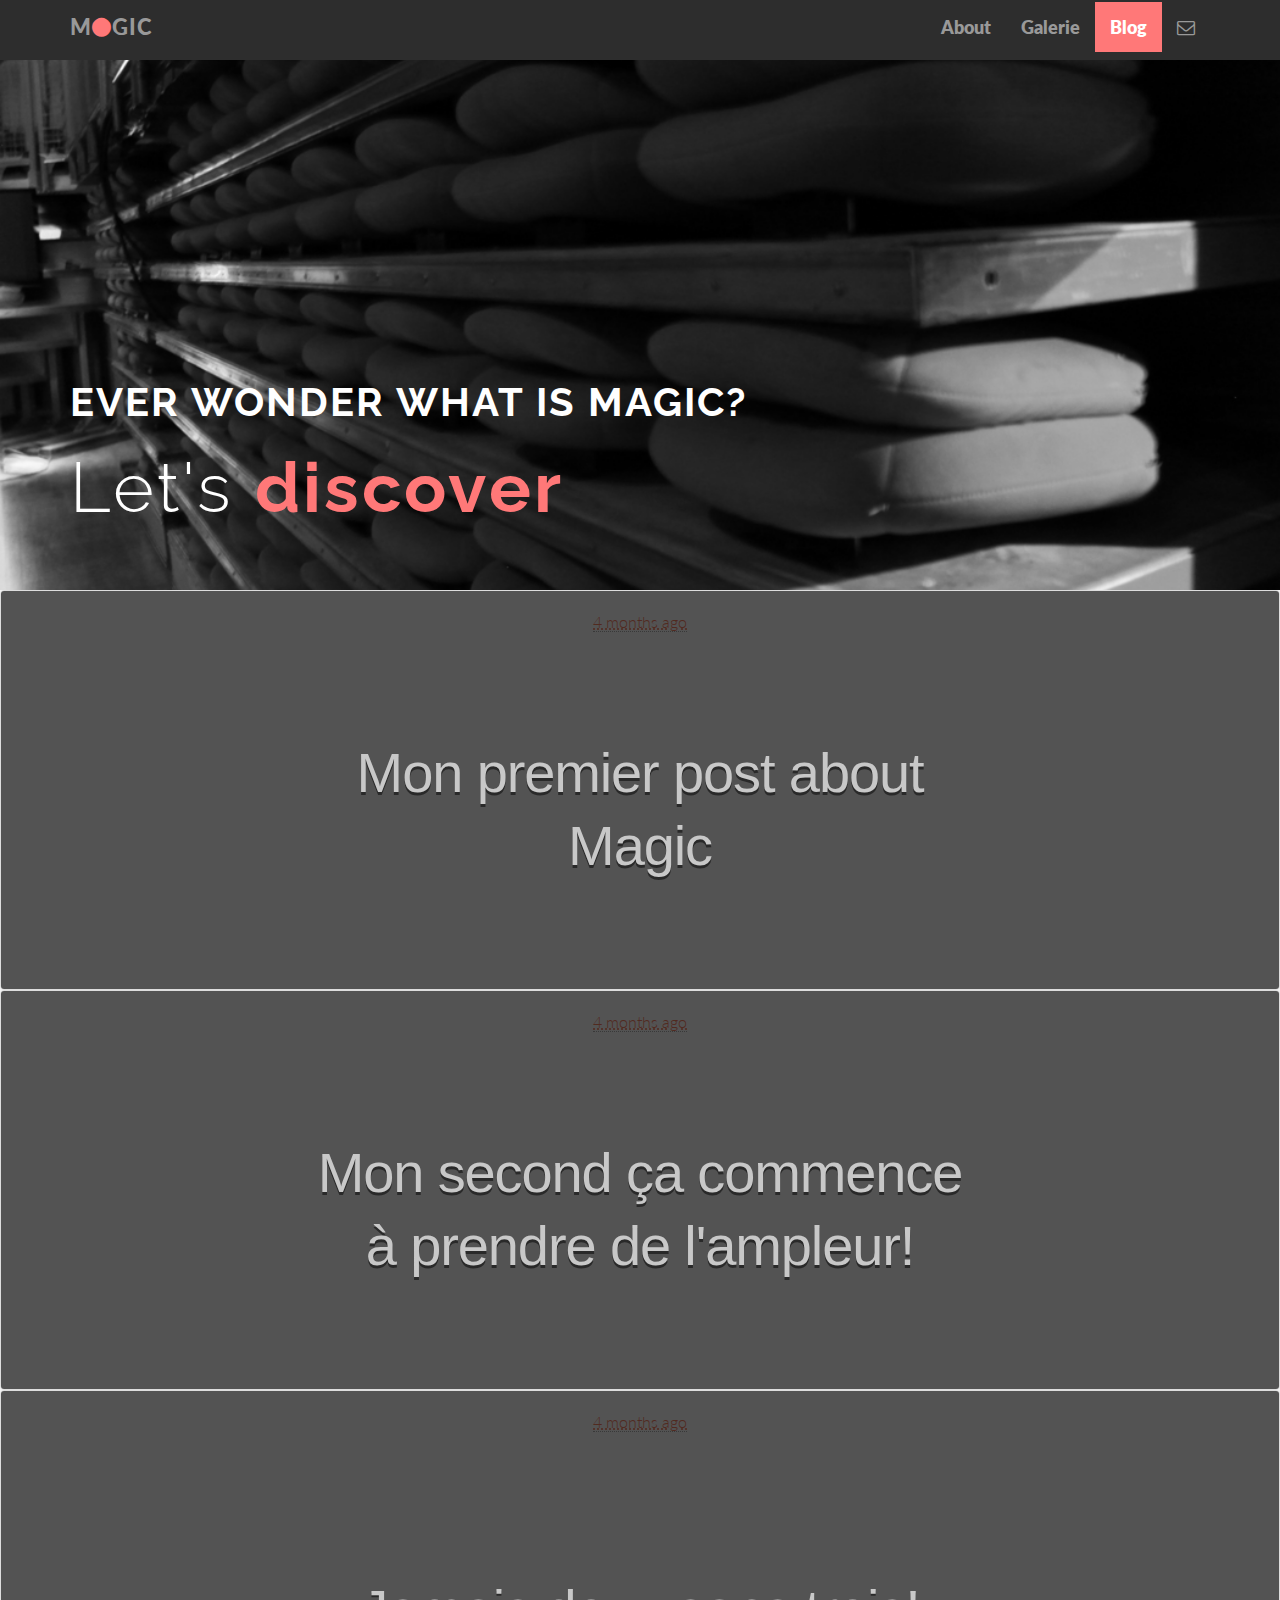
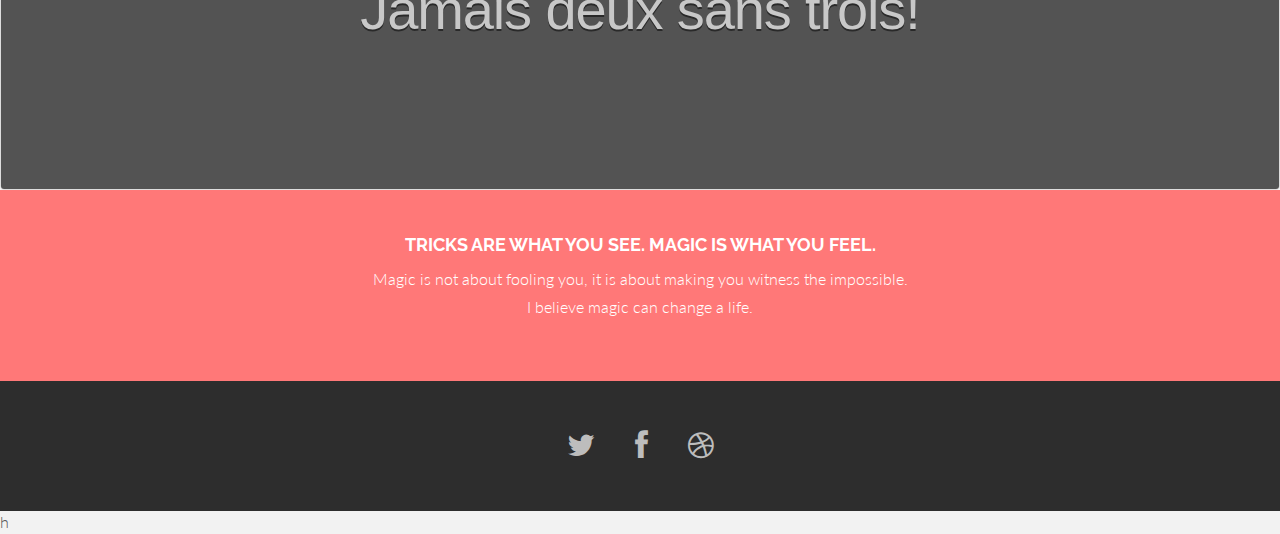
==== spot/theme/Blog.html @ 15b2ce7c "onglet blog" ====
<!DOCTYPE html>
<html lang="en">
  <head>
    <meta charset="utf-8">
    <meta http-equiv="X-UA-Compatible" content="IE=edge">
    <meta name="viewport" content="width=device-width, initial-scale=1.0">
    <meta name="description" content="">
    <meta name="author" content="">
    <link rel="shortcut icon" href="assets/ico/favicon.png">

    <title>SPOT - Free Bootstrap 3 Theme</title>

    <!-- Bootstrap core CSS -->
    <link href="assets/css/bootstrap.css" rel="stylesheet">
    <link href="assets/css/font-awesome.min.css" rel="stylesheet">

    <!-- Custom styles for this template -->
    <link href="assets/css/main.css" rel="stylesheet">

	<script src="assets/js/Chart.js"></script>


    <!-- HTML5 shim and Respond.js IE8 support of HTML5 elements and media queries -->
    <!--[if lt IE 9]>
      <script src="https://oss.maxcdn.com/libs/html5shiv/3.7.0/html5shiv.js"></script>
      <script src="https://oss.maxcdn.com/libs/respond.js/1.3.0/respond.min.js"></script>
    <![endif]-->
  </head>

  <body>

    <!-- Fixed navbar -->
    <div class="navbar navbar-inverse navbar-fixed-top">
      <div class="container">
        <div class="navbar-header">
          <button type="button" class="navbar-toggle" data-toggle="collapse" data-target=".navbar-collapse">
            <span class="icon-bar"></span>
            <span class="icon-bar"></span>
            <span class="icon-bar"></span>
          </button>
          <a class="navbar-brand" href="test.html">M<i class="fa fa-circle"></i>GIC</a>
        </div>
        <div class="navbar-collapse collapse">
          <ul class="nav navbar-nav navbar-right">
            <li><a href="about.html">About</a></li>
	    <li><a href="Galerie.html">Galerie</a></li>
   	    <li class="active"><a href="Blog.html">Blog</a></li>
	    <li><a href="Contact.html"><i class="fa fa-envelope-o"></i></a></li>	
          </ul>
        </div><!--/.nav-collapse -->
      </div>
    </div>

	<div id="headerwrapBlog">
		<div class="container">
			<div class="row right">
				<div class="col-lg-8">
				<h2>Ever wonder what is magic?</h2>
				<h1> Let's <b>discover</b></h1>
				</div>
			</div><!-- row -->
		</div><!-- container -->
	</div><!-- headerwrap -->


	
	<a href="Blog1.html" class="thumbnail single-post" style="background-image:url('http://dananddave.com/wp-content/uploads/2013/04/our-magic-ks-blog.jpg');" href="happiness/" title="First post" rel="bookmark"> <div class="dimmer-dark"></div> <h1 class="entry-title">Mon premier post about Magic </h1> <div class="entry-meta entry-meta-date"> <span class="entry-date"><abbr class="published" title="2015-09-09T15:19:52+0000" data-date="Wednesday 9 September 2015">4 months ago</abbr></span> </div> </a>
	
<a class="thumbnail single-post" style="background-image:url('http://shop.dananddave.com/media/catalog/product/cache/1/image/690x390/9df78eab33525d08d6e5fb8d27136e95/m/a/magic-surface-2.jpg');" href="happiness/" title="We live in a world built by dead people" rel="bookmark"> <div class="dimmer-dark"></div> <h1 class="entry-title">Mon second ça commence à prendre de l'ampleur! </h1> <div class="entry-meta entry-meta-date"> <span class="entry-date"><abbr class="published" title="2015-09-09T15:19:52+0000" data-date="Wednesday 9 September 2015">4 months ago</abbr></span> </div> </a>

<a class="thumbnail single-post" style="background-image:url('http://robincarey.com/wp-content/uploads/2010/12/v5_1.png');" href="happiness/" title="We live in a world built by dead people" rel="bookmark"> <div class="dimmer-dark"></div> <h1 class="entry-title">Jamais deux sans trois! </h1> <div class="entry-meta entry-meta-date"> <span class="entry-date"><abbr class="published" title="2015-09-09T15:19:52+0000" data-date="Wednesday 9 September 2015">4 months ago</abbr></span> </div> </a>
	
	<div id="r">
		<div class="container">
			<div class="row centered">
				<div class="col-lg-8 col-lg-offset-2">
					<h4>TRICKS ARE WHAT YOU SEE. MAGIC IS WHAT YOU FEEL.</h4>
					<p>Magic is not about fooling you, it is about making you witness the impossible.<br>
						I believe magic can change a life. </p>
				</div>
			</div><!-- row -->
		</div><!-- container -->
	</div><!-- r wrap -->
	
	
	<!-- FOOTER -->
	<div id="f">
		<div class="container">
			<div class="row centered">
				<a href="#"><i class="fa fa-twitter"></i></a><a href="#"><i class="fa fa-facebook"></i></a><a href="#"><i class="fa fa-dribbble"></i></a>
		
			</div><!-- row -->
		</div><!-- container -->
	</div><!-- Footer -->



    <!-- Bootstrap core JavaScript
    ================================================== -->
    <!-- Placed at the end of the document so the pages load faster -->
    <script src="https://code.jquery.com/jquery-1.10.2.min.js"></script>
    <script src="assets/js/bootstrap.min.js"></script>
  </body>
</html>h
---- spot/theme/assets/css/main.css ----
/*
 * Author: Carlos Alvarez
 * URL: http://alvarez.is
 *
 * Project Name: SPOT - Free Bootstrap 3 Theme
 * Version: 1.0
 * URL: http://blacktie.co
 */
 
/* FONTS */
@import url(http://fonts.googleapis.com/css?family=Lato:300,400,700,900);
@import url(http://fonts.googleapis.com/css?family=Raleway:400,300,700,900);

/* OVERALL ASPECT */

body {
  background-color: #f2f2f2;
    font-family: "Lato";
    font-weight: 300;
    font-size: 16px;
    color: #555;

    -webkit-font-smoothing: antialiased;
    -webkit-overflow-scrolling: touch;
    
    margin-top: 70px;
}

/* Titles */
h1, h2, h3, h4, h5, h6 {
    font-family: "Raleway";
    font-weight: 300;
    color: #333;
}


/* Paragraph & Typographic */
p {
    line-height: 28px;
    margin-bottom: 25px;
}

.centered {
    text-align: center;
}

/* Links */
a {
    color: #f85c37;
    word-wrap: break-word;

    -webkit-transition: color 0.1s ease-in, background 0.1s ease-in;
    -moz-transition: color 0.1s ease-in, background 0.1s ease-in;
    -ms-transition: color 0.1s ease-in, background 0.1s ease-in;
    -o-transition: color 0.1s ease-in, background 0.1s ease-in;
    transition: color 0.1s ease-in, background 0.1s ease-in;
}

a:hover,
a:focus {
    color: #7b7b7b;
    text-decoration: none;
    outline: 0;
}

a:before,
a:after {
    -webkit-transition: color 0.1s ease-in, background 0.1s ease-in;
    -moz-transition: color 0.1s ease-in, background 0.1s ease-in;
    -ms-transition: color 0.1s ease-in, background 0.1s ease-in;
    -o-transition: color 0.1s ease-in, background 0.1s ease-in;
    transition: color 0.1s ease-in, background 0.1s ease-in;
}

 hr {
    display: block;
    height: 1px;
    border: 0;
    border-top: 1px solid #ccc;
    margin: 1em 0;
    padding: 0;
}


.navbar {
	font-weight: 800;
	font-size: 18px;
	padding-top: 2px;
	padding-bottom: 5px;
}

.navbar-inverse {
	background: #2d2d2d;
	border-color: #2d2d2d;
}

.navbar-inverse .navbar-nav > .active > a {
	background: #ff7878
}

.navbar-inverse .navbar-brand {
	color: #999999;
	font-weight: bolder;
	font-size: 22px;
	letter-spacing: 1px;
}

.navbar-inverse .navbar-brand i {
	color: #ff7878;
	font-size: 22px;
	letter-spacing: 1px;
}

/*TILT*/
.tilt {
  -webkit-transition: all 0.5s ease;
     -moz-transition: all 0.5s ease;
       -o-transition: all 0.5s ease;
      -ms-transition: all 0.5s ease;
          transition: all 0.5s ease;
}
 
.tilt:hover {
  -webkit-transform: rotate(-10deg);
     -moz-transform: rotate(-10deg);
       -o-transform: rotate(-10deg);
      -ms-transform: rotate(-10deg);
          transform: rotate(-10deg);
}

/* ==========================================================================
   Wrap Sections
   ========================================================================== */

#headerwrap {
	background: url(../img/magicPaul.jpg) no-repeat center top;
	margin-top: -10px;
	padding-top:20px;
	text-align:center;
	background-attachment: relative;
	background-position: center center;
	min-height: 530px;
	width: 100%;
	
    -webkit-background-size: 100%;
    -moz-background-size: 100%;
    -o-background-size: 100%;
    background-size: 100%;

    -webkit-background-size: cover;
    -moz-background-size: cover;
    -o-background-size: cover;
    background-size: cover;
}

#headerwrap h1 {
	margin-top: 25px;
	color: white;
	font-size: 70px;
	font-weight: 300;
	letter-spacing: 3px;
}

#headerwrap h2 {
	color: white;
	font-size: 40px;
	font-weight: 700;
	letter-spacing: 2px;
	text-transform: uppercase;
}

#headerwrap b {
	color: #ff7878;
}

#headerwrap2 {
	background: url(../img/magicPaul3.jpg) no-repeat center top;
	margin-top: -10px;
	padding-top:20px;
	text-align:left;
	background-attachment: relative;
	background-position: center center;
	min-height: 530px;
	width: 100%;
	
    -webkit-background-size: 100%;
    -moz-background-size: 100%;
    -o-background-size: 100%;
    background-size: 100%;

    -webkit-background-size: cover;
    -moz-background-size: cover;
    -o-background-size: cover;
    background-size: cover;
}

#headerwrap2 h1 {
	margin-top: 20px;
	color: white;
	font-size: 70px;
	font-weight: 300;
	letter-spacing: 3px;
}

#headerwrap2 h2 {
	margin-top: 325px;
	color: white;
	font-size: 40px;
	font-weight: 700;
	letter-spacing: 2px;
	text-transform: uppercase;
}

#headerwrap2 b {
	color: #ff7878;
}

#headerwrapGalerie {
	background: url(../img/Ballons2light.jpg) no-repeat center top;
	margin-top: -10px;
	padding-top:20px;
	text-align:left;
	background-attachment: relative;
	background-position: center center;
	min-height: 530px;
	width: 100%;
	
    -webkit-background-size: 100%;
    -moz-background-size: 100%;
    -o-background-size: 100%;
    background-size: 100%;

    -webkit-background-size: cover;
    -moz-background-size: cover;
    -o-background-size: cover;
    background-size: cover;
}

#headerwrapGalerie h1 {
	margin-top: 25px;
	color: white;
	font-size: 70px;
	font-weight: 300;
	letter-spacing: 3px;
}

#headerwrapGalerie h2 {
	margin-top: 350px;
	color: white;
	font-size: 40px;
	font-weight: 700;
	letter-spacing: 2px;
	text-transform: uppercase;
}

#headerwrapGalerie b {
	color: #ff7878;
}

#headerwrapContact {
	background: url(../img/magicPaul2light.jpg) no-repeat center top;
	margin-top: -10px;
	padding-top:20px;
	text-align:left;
	background-attachment: relative;
	background-position: center center;
	min-height: 530px;
	width: 100%;
	
    -webkit-background-size: 100%;
    -moz-background-size: 100%;
    -o-background-size: 100%;
    background-size: 100%;

    -webkit-background-size: cover;
    -moz-background-size: cover;
    -o-background-size: cover;
    background-size: cover;
}

#headerwrapContact h1 {
	margin-top: 25px;
	color: white;
	font-size: 70px;
	font-weight: 300;
	letter-spacing: 3px;
}

#headerwrapContact h2 {
	margin-top: 300px;
	color: white;
	font-size: 40px;
	font-weight: 700;
	letter-spacing: 2px;
	text-transform: uppercase;
}

#headerwrapContact b {
	color: #ff7878;
}

#headerwrapBlog {
	background: url(../img/fauteuils2.jpg) no-repeat center top;
	margin-top: -10px;
	padding-top:20px;
	text-align:left;
	background-attachment: relative;
	background-position: center center;
	min-height: 530px;
	width: 100%;
	
    -webkit-background-size: 100%;
    -moz-background-size: 100%;
    -o-background-size: 100%;
    background-size: 100%;

    -webkit-background-size: cover;
    -moz-background-size: cover;
    -o-background-size: cover;
    background-size: cover;
}

#headerwrapBlog h1 {
	margin-top: 25px;
	color: white;
	font-size: 70px;
	font-weight: 300;
	letter-spacing: 3px;
}

#headerwrapBlog h2 {
	margin-top: 300px;
	color: white;
	font-size: 40px;
	font-weight: 700;
	letter-spacing: 2px;
	text-transform: uppercase;
}

#headerwrapBlog b {
	color: #ff7878;
}


#AboutMiddlewrap {
	background: url(../img/Ballons2.jpg) no-repeat center top;
	margin-top: -10px;
	padding-top:20px;
	text-align:left;
	background-attachment: relative;
	background-position: center center;
	min-height: 530px;
	width: 100%;
	
    -webkit-background-size: 100%;
    -moz-background-size: 100%;
    -o-background-size: 100%;
    background-size: 100%;

    -webkit-background-size: cover;
    -moz-background-size: cover;
    -o-background-size: cover;
    background-size: cover;
}

/* Dark Grey Wrap */
#dg {
	background: #e0e0e0;
	padding-top: 70px;
	padding-bottom: 70px;
	text-align: center;
}

#dg h4 {
	font-weight: 700;
}

/* Light Grey */
#lg {
	background: #ebebeb;
	padding-top: 70px;
	padding-bottom: 70px;
	text-align: center;
}

#lg h4 {
	font-weight: 700;
}


/* Red Wrap */
#r {
	background: #ff7878;
	padding-top: 35px;
	padding-bottom: 35px;
}

#r h4 {
	color: white;
	font-weight: 700;
}

#r p {
	color: white;
}

/* Blue Wrap */

#blue {
	background: #3498db;
	padding-top: 35px;
	padding-bottom: 35px;
}

#blue h4 {
	color: white;
	font-weight: 700;
}

#blue p {
	color: white;
}



/* Footer Wrap */
#f {
	background: #2d2d2d;
	padding-top: 30px;
	padding-bottom: 30px;
}

#f i {
	color: #bdbdbd;
	font-size: 30px;
	padding: 20px;
}

#f i:hover {
	color: #ff7878;
}

/****** SECTIONS *****/

.w {
	padding-top: 35px;
}

.w h4 {
	font-weight: 700;
}

.w i {
	color: #ff7878;
	font-size: 30px;
}


.wb {
	padding-top: 35px;
	margin-bottom: 0px;
}

.wb h4 {
	font-weight: 700;
}

.desc {
	padding-top: 35px;
}

.desc h4 {
	font-weight: 700;
}

.desc i {
	color: #ff7878;
	font-size: 12px;
	padding: 5px;
}

/***** MODAL CONTACT *****/
.modal-content {
	border-radius: 0px;

}

.modal-header {
	background: #bdbdbd;
	color: white;
}

.modal-header h4 {
	font-weight: 700;
}

.modal-body {
	background: #f2f2f2;
    font-family: "Lato";
    font-weight: 300;
    font-size: 16px;
    color: #555;
}

.modal-footer {
	background: #f2f2f2;
	margin-top: 0px; 
}

/* ==========================================================================
   Pricing Tables
   ========================================================================== */
   
.pricing-option {
    padding-bottom: 40px;
}

.pricing-option .pricing-top {
    position: relative;
    background: #222;
    color: white;
    text-align: center;
    font-weight: bold;

    padding: 40px 20px 30px 20px;
    -webkit-box-sizing: border-box;
    -moz-box-sizing: border-box;
    box-sizing: border-box;
}

.pricing-option .pricing-top .special-label {
    display: block;
    width: 100%;
    position: absolute;
    top: 0;
    left: 0;
    background: #1abc9c;
    text-transform: uppercase;
    font-size: 15px;
    font-weight: bold;
    padding: 3px 0;
}

.special .pricing-top {
    background: black;
}

.pricing-option .pricing-edition {
    text-transform: uppercase;
    display: block;
    font-size: 25px;
    letter-spacing: 8px;
}

.pricing-option .price {
    display: inline-block;
    position: relative;
}

.pricing-option .price sup {
    position: absolute;
    top: 50px;
    left: -10px;
    font-size: 24px;
}

.pricing-option .price .price-amount {
    font-size: 108px;
    letter-spacing: -4px;
}

.pricing-option .price small {
    position: relative;
    left: -10px;
    font-size: 18px;
}

.pricing-option ul {
    list-style: none;
    margin: 0;
    background: #eee;
    text-align: center;
    padding-left: 0px;
}

.pricing-option ul li {
    border-bottom: solid 1px #e1e1e1;
    padding-top: 20px;
    padding-bottom: 20px;
}

.pricing-option .pricing-signup {
    display: block;
    text-align: center;
    font-size: 18px;
    font-weight: bold;
    padding: 15px 10px;
    color: white;
    background: #1abc9c;
}

.pricing-option .pricing-signup:hover {
    background: #ff7878;
}

.thumbnail {
    margin: 0px auto;
    display: block;
    width: 100%;
    height: 400px;
    overflow: hidden;
    position: relative;
    background-size: cover;
    background-position: center center;
}

.thumbnail h1 {
    color: rgb(200, 200, 200);
    z-index: 33;
    -webkit-transform: translateY(-50%) translateX(-50%);
    -moz-transform: translateY(-50%) translateX(-50%);
    -ms-transform: translateY(-50%) translateX(-50%);
    -o-transform: translateY(-50%) translateX(-50%);
    transform: translateY(-50%) translateX(-50%);
    position: absolute;
    top: 50%;
    left: 50%;
    text-shadow: 0 0.05em 0 rgba(0,0,0,0.5);
    font-size: 3.5em;
    width: 85%;
    text-align: center;
    max-width: 900px;
    font-family: "Proxima Nova","Helvetica Neue",Helvetica,Arial,sans-serif;
    font-weight: 900;
    letter-spacing: -0.02em;
    line-height: 130%;
    font-weight: 500;
}

.entry-footer, .entry-meta, .entry-title {
    margin-left: 0;
    margin-right: 0;
    padding-left: 2em;
    padding-right: 2em;
    width: 100%;
    padding-bottom: 1em;
    padding-top: 1em;
    text-align: center;
}

.dimmer-dark {
    background-color: rgba(25,25,25,0.75);
    position: absolute;
    top: 0;
    left: 0;
    width: 100%;
    height: 100%;
}
.dimmer-dark:hover{
    background-color: transparent;
    position: absolute;
    top: 0;
    left: 0;
    width: 100%;
    height: 100%;
}
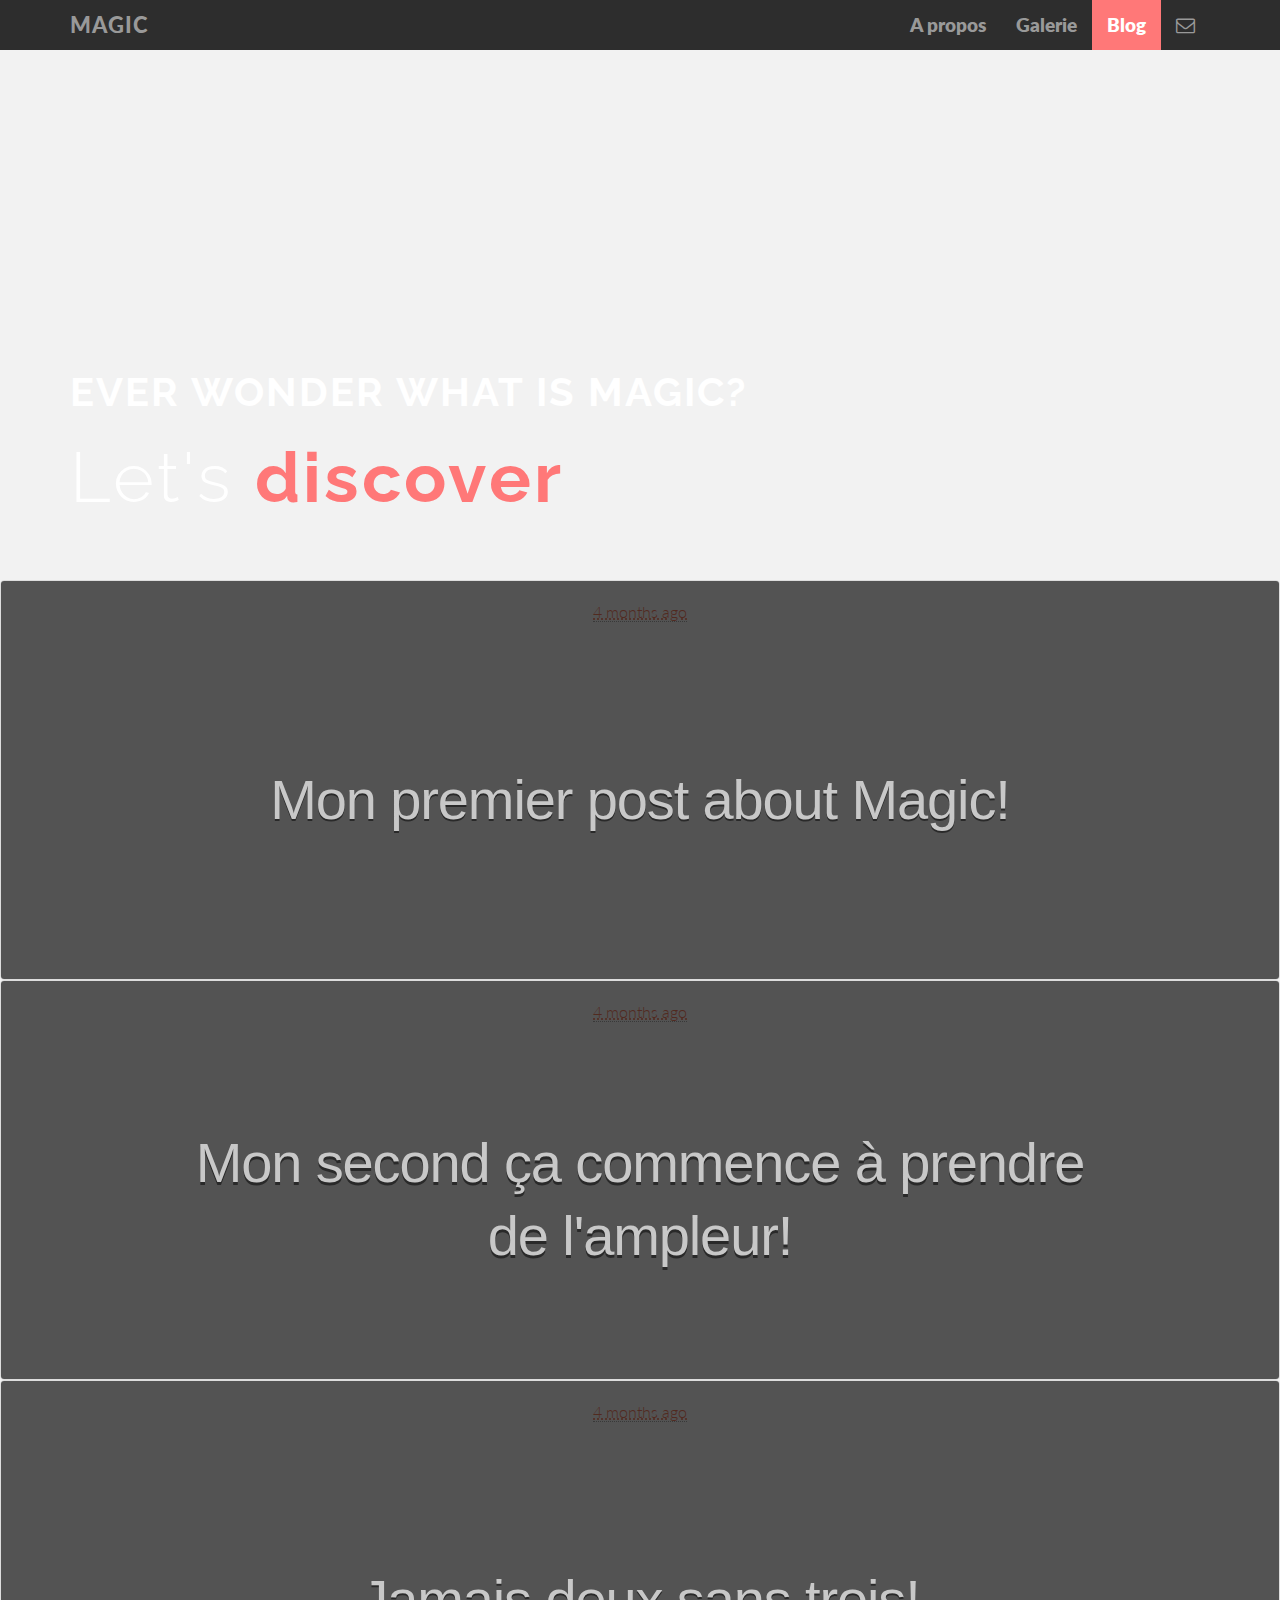
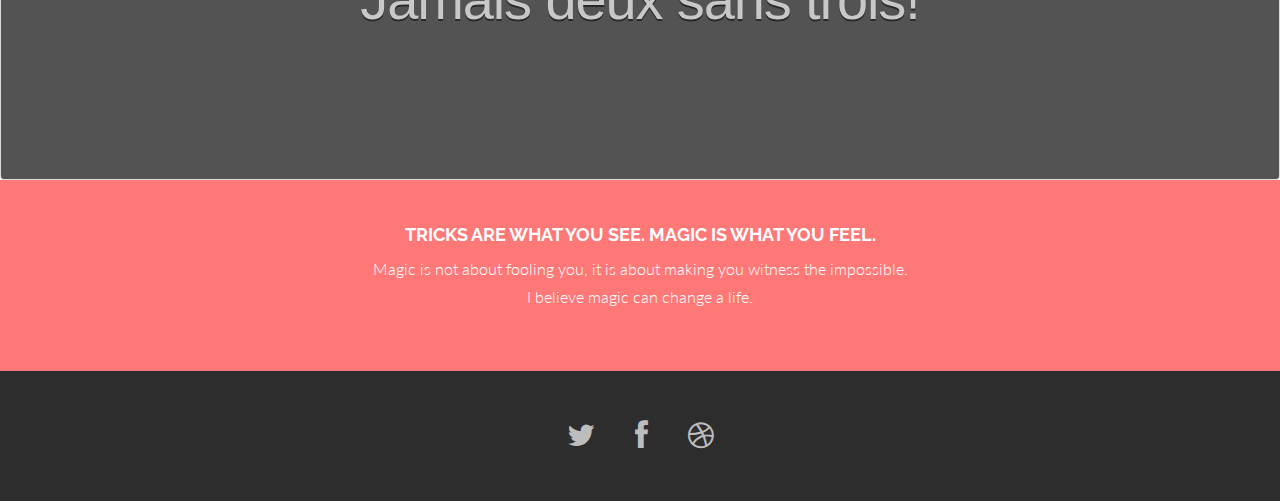
==== commit d1069d11: "Completed" ====
--- a/spot/theme/Blog.html
+++ b/spot/theme/Blog.html
@@ -6,9 +6,8 @@
     <meta name="viewport" content="width=device-width, initial-scale=1.0">
     <meta name="description" content="">
     <meta name="author" content="">
-    <link rel="shortcut icon" href="assets/ico/favicon.png">
 
-    <title>SPOT - Free Bootstrap 3 Theme</title>
+    <title>Blog</title>
 
     <!-- Bootstrap core CSS -->
     <link href="assets/css/bootstrap.css" rel="stylesheet">
@@ -38,11 +37,11 @@
             <span class="icon-bar"></span>
             <span class="icon-bar"></span>
           </button>
-          <a class="navbar-brand" href="test.html">M<i class="fa fa-circle"></i>GIC</a>
+          <a class="navbar-brand" href="test.html">MAGIC</a>
         </div>
         <div class="navbar-collapse collapse">
           <ul class="nav navbar-nav navbar-right">
-            <li><a href="about.html">About</a></li>
+            <li><a href="about.html">A propos</a></li>
 	    <li><a href="Galerie.html">Galerie</a></li>
    	    <li class="active"><a href="Blog.html">Blog</a></li>
 	    <li><a href="Contact.html"><i class="fa fa-envelope-o"></i></a></li>	
@@ -64,11 +63,16 @@
 
 
 	
-	<a href="Blog1.html" class="thumbnail single-post" style="background-image:url('http://dananddave.com/wp-content/uploads/2013/04/our-magic-ks-blog.jpg');" href="happiness/" title="First post" rel="bookmark"> <div class="dimmer-dark"></div> <h1 class="entry-title">Mon premier post about Magic </h1> <div class="entry-meta entry-meta-date"> <span class="entry-date"><abbr class="published" title="2015-09-09T15:19:52+0000" data-date="Wednesday 9 September 2015">4 months ago</abbr></span> </div> </a>
+	<a href="Blog1.html" class="thumbnail single-post" style="background-image:url('http://dananddave.com/wp-content/uploads/2013/04/our-magic-ks-blog.jpg');" href="happiness/" title="First post" rel="bookmark"> 
+		<div class="dimmer-dark"></div> 
+		<h1>Mon premier post about Magic! </h1> 
+		<div class="entry-meta entry-meta-date"> <span class="entry-date"><abbr class="published" title="2015-09-09T15:19:52+0000" data-date="Wednesday 9 September 2015">4 months ago</abbr></span> 
+		</div> 
+	</a>
 	
-<a class="thumbnail single-post" style="background-image:url('http://shop.dananddave.com/media/catalog/product/cache/1/image/690x390/9df78eab33525d08d6e5fb8d27136e95/m/a/magic-surface-2.jpg');" href="happiness/" title="We live in a world built by dead people" rel="bookmark"> <div class="dimmer-dark"></div> <h1 class="entry-title">Mon second ça commence à prendre de l'ampleur! </h1> <div class="entry-meta entry-meta-date"> <span class="entry-date"><abbr class="published" title="2015-09-09T15:19:52+0000" data-date="Wednesday 9 September 2015">4 months ago</abbr></span> </div> </a>
+<a class="thumbnail single-post" style="background-image:url('http://shop.dananddave.com/media/catalog/product/cache/1/image/690x390/9df78eab33525d08d6e5fb8d27136e95/m/a/magic-surface-2.jpg');" href="happiness/" title="We live in a world built by dead people" rel="bookmark"> <div class="dimmer-dark"></div> <h1>Mon second ça commence à prendre de l'ampleur! </h1> <div class="entry-meta entry-meta-date"> <span class="entry-date"><abbr class="published" title="2015-09-09T15:19:52+0000" data-date="Wednesday 9 September 2015">4 months ago</abbr></span> </div> </a>
 
-<a class="thumbnail single-post" style="background-image:url('http://robincarey.com/wp-content/uploads/2010/12/v5_1.png');" href="happiness/" title="We live in a world built by dead people" rel="bookmark"> <div class="dimmer-dark"></div> <h1 class="entry-title">Jamais deux sans trois! </h1> <div class="entry-meta entry-meta-date"> <span class="entry-date"><abbr class="published" title="2015-09-09T15:19:52+0000" data-date="Wednesday 9 September 2015">4 months ago</abbr></span> </div> </a>
+<a class="thumbnail single-post" style="background-image:url('http://robincarey.com/wp-content/uploads/2010/12/v5_1.png');" href="happiness/" title="We live in a world built by dead people" rel="bookmark"> <div class="dimmer-dark"></div> <h1>Jamais deux sans trois! </h1> <div class="entry-meta entry-meta-date"> <span class="entry-date"><abbr class="published" title="2015-09-09T15:19:52+0000" data-date="Wednesday 9 September 2015">4 months ago</abbr></span> </div> </a>
 	
 	<div id="r">
 		<div class="container">
@@ -101,4 +105,4 @@
     <script src="https://code.jquery.com/jquery-1.10.2.min.js"></script>
     <script src="assets/js/bootstrap.min.js"></script>
   </body>
-</html>h
+</html>
--- a/spot/theme/assets/css/main.css
+++ b/spot/theme/assets/css/main.css
@@ -84,9 +84,13 @@
 
 .navbar {
 	font-weight: 800;
-	font-size: 18px;
-	padding-top: 2px;
-	padding-bottom: 5px;
+	font-size: 19px;
+	padding-top: 0px;
+	padding-bottom: 0px;
+}
+
+.navbar-fixed-top {
+    border-width: 0 0 0px;
 }
 
 .navbar-inverse {
@@ -133,8 +137,8 @@
    ========================================================================== */
 
 #headerwrap {
-	background: url(../img/magicPaul.jpg) no-repeat center top;
-	margin-top: -10px;
+	background: url(../img/WebImage/magicPaul.jpg) no-repeat center top;
+	margin-top: -20px;
 	padding-top:20px;
 	text-align:center;
 	background-attachment: relative;
@@ -174,8 +178,8 @@
 }
 
 #headerwrap2 {
-	background: url(../img/magicPaul3.jpg) no-repeat center top;
-	margin-top: -10px;
+	background: url(../img/WebImage/magicPaul3.jpg) no-repeat center top;
+	margin-top: -20px;
 	padding-top:20px;
 	text-align:left;
 	background-attachment: relative;
@@ -216,8 +220,8 @@
 }
 
 #headerwrapGalerie {
-	background: url(../img/Ballons2light.jpg) no-repeat center top;
-	margin-top: -10px;
+	background: url(../img/WebImage/Ballons2light.jpg) no-repeat center top;
+	margin-top: -20px;
 	padding-top:20px;
 	text-align:left;
 	background-attachment: relative;
@@ -258,8 +262,8 @@
 }
 
 #headerwrapContact {
-	background: url(../img/magicPaul2light.jpg) no-repeat center top;
-	margin-top: -10px;
+	background: url(../img/WebImage/magicPaul2light.jpg) no-repeat center top;
+	margin-top: -20px;
 	padding-top:20px;
 	text-align:left;
 	background-attachment: relative;
@@ -300,8 +304,8 @@
 }
 
 #headerwrapBlog {
-	background: url(../img/fauteuils2.jpg) no-repeat center top;
-	margin-top: -10px;
+	background: url(../img/WebImage/fauteuils2.jpg) no-repeat center top;
+	margin-top: -20px;
 	padding-top:20px;
 	text-align:left;
 	background-attachment: relative;
@@ -341,10 +345,31 @@
 	color: #ff7878;
 }
 
+#headerwrapBlog1 {
+	background: url('http://dananddave.com/wp-content/uploads/2013/04/our-magic-ks-blog.jpg'); no-repeat center top;
+	margin-top: -20px;
+	padding-top:20px;
+	text-align:left;
+	background-attachment: relative;
+	background-position: center center;
+	min-height: 530px;
+	width: 100%;
+	
+    -webkit-background-size: 100%;
+    -moz-background-size: 100%;
+    -o-background-size: 100%;
+    background-size: 100%;
+
+    -webkit-background-size: cover;
+    -moz-background-size: cover;
+    -o-background-size: cover;
+    background-size: cover;
+}
+
 
 #AboutMiddlewrap {
-	background: url(../img/Ballons2.jpg) no-repeat center top;
-	margin-top: -10px;
+	background: url(../img/WebImage/Ballons2.jpg) no-repeat center top;
+	margin-top: -20px;
 	padding-top:20px;
 	text-align:left;
 	background-attachment: relative;
@@ -637,6 +662,10 @@
     font-weight: 500;
 }
 
+/* ==========================================================================
+   Blog
+   ========================================================================== */
+
 .entry-footer, .entry-meta, .entry-title {
     margin-left: 0;
     margin-right: 0;
@@ -664,3 +693,5 @@
     width: 100%;
     height: 100%;
 }
+
+
